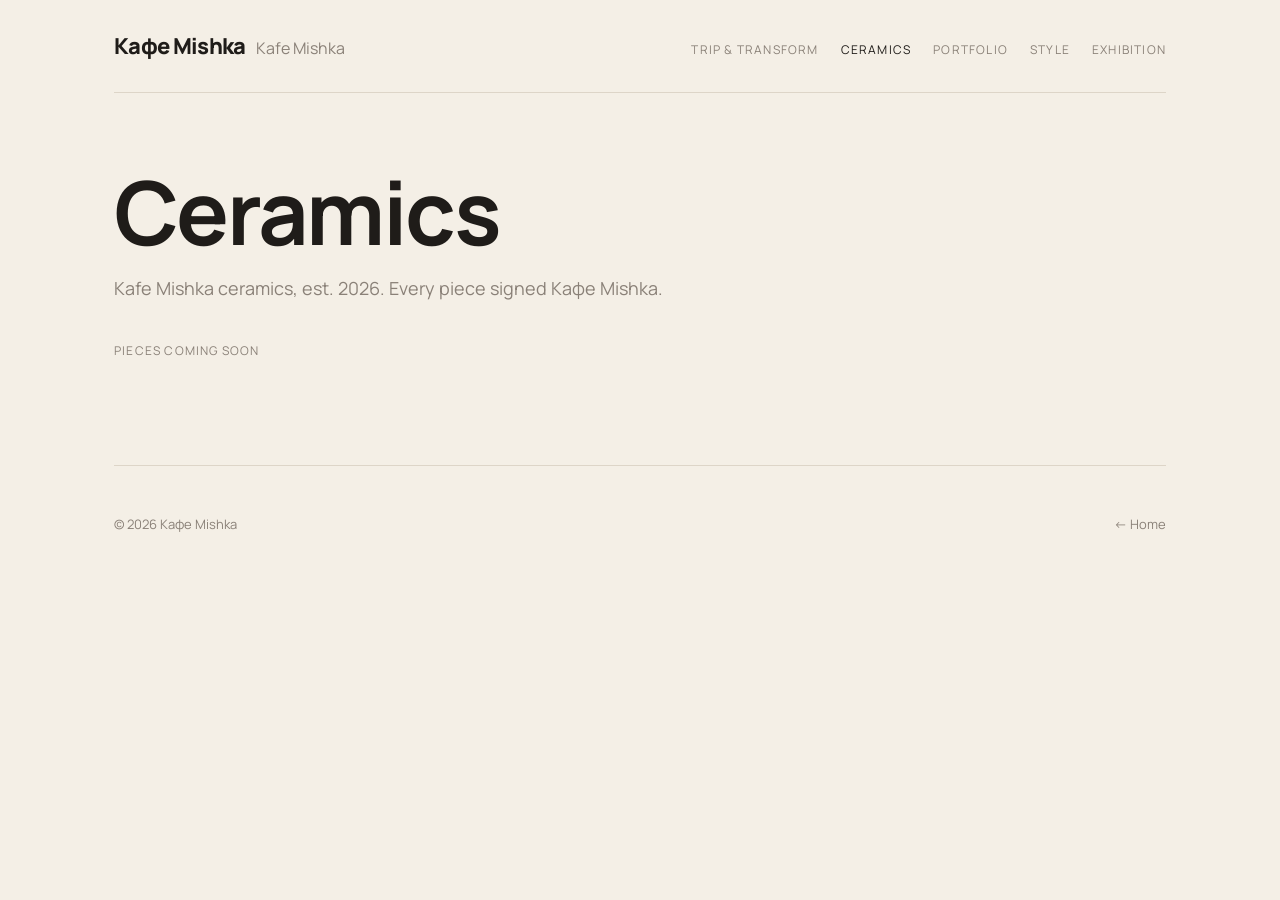
==== ceramics.html @ eb31283d "Add files via upload" ====
<!doctype html>
<html lang="en">
<head>
  <meta charset="utf-8">
  <meta name="viewport" content="width=device-width, initial-scale=1">
  <title>Ceramics · Kafe Mishka</title>
  <link rel="stylesheet" href="style.css">
</head>
<body>
<div class="wrap">

  <header>
    <a class="logo" href="index.html">Кафе Mishka<span>Kafe Mishka</span></a>
    <nav>
      <a href="trip-and-transform.html">Trip &amp; Transform</a>
      <a class="here" href="ceramics.html">Ceramics</a>
      <a href="portfolio.html">Portfolio</a>
      <a href="style.html">Style</a>
      <a href="exhibition.html">Exhibition</a>
    </nav>
  </header>

  <div class="page-title">
    <h1>Ceramics</h1>
    <!-- EDIT ME: the blurb about your ceramics -->
    <p>Kafe Mishka ceramics, est. 2026. Every piece signed Кафе Mishka.</p>
  </div>

  <!-- Everything in the "ceramics" folder shows up here automatically. -->
  <div>
    <p class="soon">Pieces coming soon</p>
    <div class="float" id="float"></div>
  </div>

  <footer>
    <span>© 2026 Кафе Mishka</span>
    <a href="index.html">← Home</a>
  </footer>

</div>

<script src="site.js"></script>
<script>
  /* ===== SERIES =====
     Photos whose names start with these words are kept together
     in a row, in number order (cookie01, cookie02, ...).
     To add a series, add a line. EDIT the titles freely.        */
  const SERIES = [
    { prefix: "cookie",    title: "Cookie" },
    { prefix: "collab",    title: "Collaborations" },
    { prefix: "horsehair", title: "Horsehair" },
  ];
  const SINGLES_BETWEEN_SERIES = 5;   // loose pieces shown between each series

  (async () => {
    const box = document.getElementById("float");
    const all = await imagesIn("ceramics");
    if (!all.length) return;
    dropSoon(box);

    const groups = SERIES.map(s => ({ ...s,
      files: all.filter(p => new RegExp("^" + s.prefix + "\\d", "i").test(baseName(p))) }))
      .filter(g => g.files.length);
    const inSeries = new Set(groups.flatMap(g => g.files));
    const singles = all.filter(p => !inSeries.has(p));

    // Build the page order: a few loose pieces, then a series, and repeat
    const order = [];
    let s = 0, g = 0;
    while (s < singles.length || g < groups.length) {
      for (let k = 0; k < SINGLES_BETWEEN_SERIES && s < singles.length; k++)
        order.push({ type: "piece", file: singles[s++], z: k });
      if (g < groups.length) order.push({ type: "series", group: groups[g++] });
    }

    const viewSet = order.flatMap(o => o.type === "piece" ? [o.file] : o.group.files);
    let n = 0;
    order.forEach(o => {
      if (o.type === "piece") {
        const div = document.createElement("div");
        div.className = "piece z" + o.z;
        div.appendChild(makeImg(o.file, viewSet, n++));
        box.appendChild(reveal(div));
      } else {
        const sec = document.createElement("div");
        sec.className = "series";
        sec.innerHTML = "<h3></h3><div class='row'></div>";
        sec.querySelector("h3").textContent = o.group.title;
        const row = sec.querySelector(".row");
        o.group.files.forEach(f => row.appendChild(makeImg(f, viewSet, n++)));
        box.appendChild(reveal(sec));
      }
    });
  })();
</script>
</body>
</html>
---- style.css ----
/* =====================================================
   KAFE MISHKA — shared styles for every page
   =====================================================

   CHANGING FONTS (this one file changes the whole site):
   1. In the @import line below, replace "Manrope" with the
      font name from fonts.google.com (spaces become +),
      e.g. family=Cormorant+Garamond:wght@400;500;700
   2. In --font-head / --font-body, put the same name in quotes.
   Fonts that also support Cyrillic (needed for "Кафе"):
     "Manrope", "Cormorant Garamond", "Unbounded", "Playfair Display",
     "EB Garamond", "Onest", "Inter", "PT Sans"                    */
@import url("https://fonts.googleapis.com/css2?family=Manrope:wght@400;500;700;800&display=swap");

:root {
  --font-head: "Manrope", system-ui, sans-serif;
  --font-body: "Manrope", system-ui, sans-serif;

  /* COLORS */
  --bg:      #f4efe6;   /* warm cream paper */
  --ink:     #1f1c19;   /* soft black text */
  --muted:   #8a8178;   /* grey-brown for small text */
  --line:    #ddd5c8;   /* thin dividers */
  --accent:  #9c5a3c;   /* terracotta, like fired clay */
  --hero-ink: #ffffff;  /* title color on the hero photo */
}

* { box-sizing: border-box; margin: 0; padding: 0; }

body {
  background: var(--bg);
  color: var(--ink);
  font-family: var(--font-body);
  font-size: 16px;
  line-height: 1.65;
  -webkit-font-smoothing: antialiased;
}
a { color: inherit; text-decoration: none; }
img { display: block; max-width: 100%; }

h1, h2, h3 {
  font-family: var(--font-head);
  font-weight: 700;
  letter-spacing: -0.03em;
  line-height: 1.05;
}

.wrap { max-width: 1100px; margin: 0 auto; padding: 0 24px; }

/* ---------- Header / navigation ---------- */
header {
  display: flex; justify-content: space-between; align-items: baseline;
  gap: 16px; flex-wrap: wrap;
  padding: 28px 0;
  border-bottom: 1px solid var(--line);
}
.logo { font-family: var(--font-head); font-weight: 800; font-size: 22px;
        letter-spacing: -0.03em; }
.logo span { font-weight: 400; color: var(--muted); font-size: 16px;
             letter-spacing: 0; margin-left: 10px; }
nav { display: flex; gap: 22px; flex-wrap: wrap; font-size: 12px;
      text-transform: uppercase; letter-spacing: 0.1em; }
nav a { color: var(--muted); transition: color .2s; }
nav a:hover, nav a.here { color: var(--ink); }

/* ---------- Hero (homepage photo) ---------- */
.hero {
  position: relative;
  margin-top: 32px;
  min-height: 66vh;
  display: flex;
  align-items: flex-start;            /* title sits at the TOP ... */
  justify-content: flex-start;        /* ... and LEFT, on the sky   */
  padding: 40px;
  background-color: #d9cdb9;
  background-image: url("hero.jpg");
  background-size: cover;
  background-position: center;
  overflow: hidden;
}
.hero::after {   /* subtle film grain */
  content: ""; position: absolute; inset: 0; pointer-events: none;
  opacity: .18; mix-blend-mode: multiply;
  background-image: url("data:image/svg+xml;utf8,<svg xmlns='http://www.w3.org/2000/svg' width='160' height='160'><filter id='n'><feTurbulence type='fractalNoise' baseFrequency='.9' numOctaves='2' stitchTiles='stitch'/></filter><rect width='100%' height='100%' filter='url(%23n)'/></svg>");
}
.hero h1 {
  position: relative; z-index: 1;
  color: var(--hero-ink);
  font-weight: 800;
  font-size: clamp(48px, 9vw, 124px);
  line-height: .9;
  letter-spacing: -0.05em;
}

.intro { max-width: 600px; margin: 56px 0 72px; font-size: 19px; }
.intro strong { display: block; font-family: var(--font-head);
                font-size: 30px; line-height: 1.2; letter-spacing: -0.03em;
                margin-bottom: 14px; }

/* ---------- Homepage: clickable section rows ---------- */
.rows a {
  display: grid; grid-template-columns: 60px 1fr 2fr 40px;
  gap: 24px; align-items: baseline;
  padding: 36px 0;
  border-top: 1px solid var(--line);
  transition: color .2s, padding-left .3s;
}
.rows a:last-child { border-bottom: 1px solid var(--line); }
.rows a:hover { color: var(--accent); padding-left: 10px; }
.rows .num { font-size: 12px; color: var(--muted); letter-spacing: .1em; }
.rows h2 { font-size: 36px; }
.rows p { color: var(--muted); max-width: 480px; }
.rows .arrow { font-size: 22px; text-align: right; }

/* ---------- Inner pages ---------- */
.page-title { padding: 72px 0 24px; }
.page-title h1 { font-size: clamp(44px, 7vw, 88px); }
.page-title p { max-width: 560px; margin-top: 16px; font-size: 18px; color: var(--muted); }

.subnav { display: flex; flex-wrap: wrap; gap: 8px; margin: 24px 0 8px; }
.subnav a {
  font-size: 12px; text-transform: uppercase; letter-spacing: .08em;
  border: 1px solid var(--line); padding: 7px 14px; border-radius: 100px;
  transition: background .2s, color .2s;
}
.subnav a:hover { background: var(--ink); color: var(--bg); }

.block {
  padding: 56px 0;
  border-top: 1px solid var(--line);
  margin-top: 32px;
  scroll-margin-top: 20px;
}
.block h2 { font-size: 34px; margin-bottom: 10px; }
.block > p { max-width: 560px; color: var(--muted); }
.soon { margin-top: 14px; font-size: 12px; color: var(--muted);
        text-transform: uppercase; letter-spacing: .1em; }

/* ---------- Zine cards ---------- */
.zines { display: grid; grid-template-columns: repeat(2, 1fr); gap: 24px; margin-top: 28px; }
.zine {
  border: 1px solid var(--line); padding: 28px;
  display: flex; flex-direction: column; gap: 10px;
}
.zine h3 { font-size: 26px; }
.zine p { color: var(--muted); font-size: 15px; }
.button {
  align-self: flex-start; margin-top: 8px;
  font-size: 12px; text-transform: uppercase; letter-spacing: .1em;
  background: var(--ink); color: var(--bg);
  padding: 11px 20px; border-radius: 100px; border: 0; cursor: pointer;
  font-family: var(--font-body);
  transition: background .2s;
}
.button:hover { background: var(--accent); }
.button.ghost { background: none; color: var(--muted); border: 1px solid var(--line); }

/* ---------- Heyzine zine covers (open as a pop-up) ---------- */
.zine .fp-thumb {
  width: 100%; max-width: 280px; height: auto;
  box-shadow: 0 12px 30px rgba(0,0,0,.12);
  transition: transform .35s;
}
.zine a:hover .fp-thumb { transform: translateY(-4px) rotate(-1deg); }
.zine-cover-empty {
  width: 100%; max-width: 280px; aspect-ratio: 3 / 4;
  background: var(--line); display: flex; align-items: center; justify-content: center;
  font-size: 12px; text-transform: uppercase; letter-spacing: .1em; color: var(--muted);
}

/* ---------- Portfolio tiles (one cover per section) ---------- */
.tiles { display: grid; grid-template-columns: repeat(3, 1fr); gap: 36px 24px; margin-top: 40px; }
.tile { display: block; }
.tile .cover {
  aspect-ratio: 4 / 5; overflow: hidden;
  background: var(--line);
  display: flex; align-items: center; justify-content: center;
  color: var(--muted); font-size: 12px; text-transform: uppercase; letter-spacing: .1em;
}
.tile .cover img { width: 100%; height: 100%; object-fit: cover; transition: transform .6s ease; }
.tile.ready, a.tile { cursor: pointer; }
.tile.ready:hover .cover img, a.tile:hover .cover img { transform: scale(1.04); }
.tile h3 { font-size: 22px; margin-top: 14px; }
.tile .count { font-size: 12px; color: var(--muted);
               text-transform: uppercase; letter-spacing: .1em; }
.tile.ready:hover .count, a.tile:hover .count { color: var(--accent); }
/* hover label over a cover (e.g. the coffee table book) */
.tile .cover { position: relative; }
.cover-hover {
  position: absolute; inset: 0; display: flex; align-items: flex-end;
  padding: 18px; color: #fff; font-size: 12px; font-weight: 700;
  text-transform: uppercase; letter-spacing: .1em;
  background: linear-gradient(transparent 55%, rgba(0,0,0,.55));
  opacity: 0; transition: opacity .35s;
}
.tile:hover .cover-hover { opacity: 1; }
.tile .sub { display: block; font-size: 15px; margin-top: 2px; }
.tile .sub em { color: var(--muted); font-style: normal; }

/* two zine covers side by side inside one tile */
.cover.pair { gap: 8px; padding: 18px; }
.cover.pair img { width: 48%; height: auto; object-fit: contain; box-shadow: 0 8px 20px rgba(0,0,0,.15); }
.cover.pair .zine-cover-empty { width: 48%; font-size: 10px; }

/* ---------- Collapsible stories (spreads) ---------- */
details.story { border-top: 1px solid var(--line); }
details.story:last-child { border-bottom: 1px solid var(--line); }
details.story summary {
  list-style: none; cursor: pointer;
  display: flex; justify-content: space-between; align-items: baseline;
  padding: 24px 0;
  font-family: var(--font-head); font-weight: 700;
  font-size: 24px; letter-spacing: -0.02em;
}
details.story summary::-webkit-details-marker { display: none; }
details.story summary::after { content: "+"; font-weight: 400; color: var(--muted);
                               transition: transform .3s; }
details.story[open] summary::after { transform: rotate(45deg); }
details.story img { width: 100%; margin-bottom: 28px; cursor: zoom-in; }
.stories { margin-top: 28px; }

/* ---------- Photo grid ---------- */
.grid { display: grid; grid-template-columns: repeat(3, 1fr); gap: 10px; margin-top: 28px; }
.grid img { width: 100%; aspect-ratio: 4 / 5; object-fit: cover;
            cursor: zoom-in; transition: opacity .25s; }
.grid img:hover { opacity: .85; }

/* ---------- Lightbox (big dark photo viewer) ---------- */
.lightbox {
  position: fixed; inset: 0; z-index: 100;
  background: rgba(15, 14, 13, .96);
  display: none; align-items: center; justify-content: center;
}
.lightbox.on { display: flex; }
.lightbox img { max-width: 92vw; max-height: 88vh; object-fit: contain; }
.lb-btn {
  position: absolute; background: none; border: 0; cursor: pointer;
  color: #ece6dc; font-size: 40px; line-height: 1; padding: 16px; opacity: .7;
}
.lb-btn:hover { opacity: 1; }
.lb-close { top: 12px; right: 16px; }
.lb-prev  { left: 8px; }
.lb-next  { right: 8px; }

/* ---------- Scroll-in animation ---------- */
.reveal { opacity: 0; transform: translateY(28px);
          transition: opacity .9s ease, transform .9s cubic-bezier(.2,.7,.2,1); }
.reveal.in { opacity: 1; transform: none; }
@media (prefers-reduced-motion: reduce) { .reveal { opacity: 1; transform: none; transition: none; } }

/* ---------- Sticky section menu (Trip & Transform) ---------- */
.spy {
  position: sticky; top: 0; z-index: 20;
  background: var(--bg);
  border-bottom: 1px solid var(--line);
  display: flex; gap: 6px; overflow-x: auto; scrollbar-width: none;
  padding: 12px 0;
}
.spy::-webkit-scrollbar { display: none; }
.spy a {
  flex: none;
  font-size: 12px; text-transform: uppercase; letter-spacing: .08em;
  padding: 7px 14px; border-radius: 100px; color: var(--muted);
  transition: background .3s, color .3s;
}
.spy a:hover { color: var(--ink); }
.spy a.active { background: var(--ink); color: var(--bg); }

/* Chapter headers (Vol. 1 / Vol. 2) */
.chapter { padding: 88px 0 24px; scroll-margin-top: 60px; }
.chapter .kicker { font-size: 12px; text-transform: uppercase; letter-spacing: .12em; color: var(--accent); }
.chapter h2 { font-size: clamp(36px, 5vw, 60px); margin: 8px 0 12px; }
.chapter > p { max-width: 560px; color: var(--muted); }
.block { scroll-margin-top: 60px; }

/* ---------- Spreads: big, side-scrolling strip ---------- */
.strip {
  display: flex; gap: 20px; overflow-x: auto;
  scroll-snap-type: x mandatory; padding: 28px 0 14px;
  margin-right: -24px; padding-right: 24px;
}
.strip figure { flex: none; width: min(860px, 88vw); scroll-snap-align: start; }
.strip img { width: 100%; cursor: zoom-in; box-shadow: 0 10px 30px rgba(0,0,0,.08); }
.strip figcaption { margin-top: 12px; display: flex; gap: 14px; align-items: baseline;
                    font-size: 13px; font-weight: 700; letter-spacing: -0.01em; }
.strip .fig-num { font-size: 11px; font-weight: 500; color: var(--muted); letter-spacing: .1em; }
.strip-bar { display: none; justify-content: space-between; align-items: center; gap: 12px;
             margin-top: 8px; }
.strip-hint { font-size: 12px; color: var(--muted); letter-spacing: .06em; }
.strip-arrows { display: flex; gap: 8px; }
.strip-arrows button {
  width: 40px; height: 40px; border-radius: 50%; cursor: pointer;
  border: 1px solid var(--line); background: none; color: var(--ink); font-size: 16px;
  transition: background .2s, color .2s;
}
.strip-arrows button:hover { background: var(--ink); color: var(--bg); }

/* ---------- "More from the trip" cards ---------- */
.more { display: grid; grid-template-columns: repeat(4, 1fr); gap: 20px; margin-top: 28px; }
.more .tile .cover { aspect-ratio: 1 / 1; }

/* ---------- Ceramics: floating zig-zag layout ---------- */
.float { display: flex; flex-direction: column; gap: 72px; margin-top: 40px; }
.float .piece { width: 44%; }
.float .piece img { width: 100%; cursor: zoom-in; }
.float .piece.z0 { align-self: flex-start; width: 46%; }
.float .piece.z1 { align-self: flex-end;   width: 38%; margin-top: -140px; }
.float .piece.z2 { align-self: center;     width: 52%; }
.float .piece.z3 { align-self: flex-start; width: 36%; margin-left: 8%; }
.float .piece.z4 { align-self: flex-end;   width: 44%; margin-right: 6%; margin-top: -160px; }
.series { width: 100%; }
.series h3 { font-size: 13px; text-transform: uppercase; letter-spacing: .12em;
             color: var(--accent); font-weight: 700; margin-bottom: 14px; }
.series .row { display: flex; gap: 16px; overflow-x: auto; padding-bottom: 8px; }
.series .row img { flex: none; height: 380px; width: auto; cursor: zoom-in; }

footer {
  padding: 48px 0 64px; margin-top: 64px;
  border-top: 1px solid var(--line);
  font-size: 13px; color: var(--muted);
  display: flex; justify-content: space-between; flex-wrap: wrap; gap: 12px;
}

@media (max-width: 700px) {
  .hero { padding: 24px; min-height: 52vh; }
  .rows a { grid-template-columns: 1fr 30px; gap: 8px; }
  .rows .num { grid-column: 1 / -1; }
  .rows p { grid-column: 1 / -1; }
  .zines { grid-template-columns: 1fr; }
  .tiles { grid-template-columns: repeat(2, 1fr); gap: 28px 14px; }
  .more { grid-template-columns: repeat(2, 1fr); }
  .float { gap: 40px; }
  .float .piece[class*="z"] { width: 78%; margin: 0; }
  .float .piece.z1, .float .piece.z4 { align-self: flex-end; }
  .series .row img { height: 240px; }
  .grid { grid-template-columns: repeat(2, 1fr); }
}
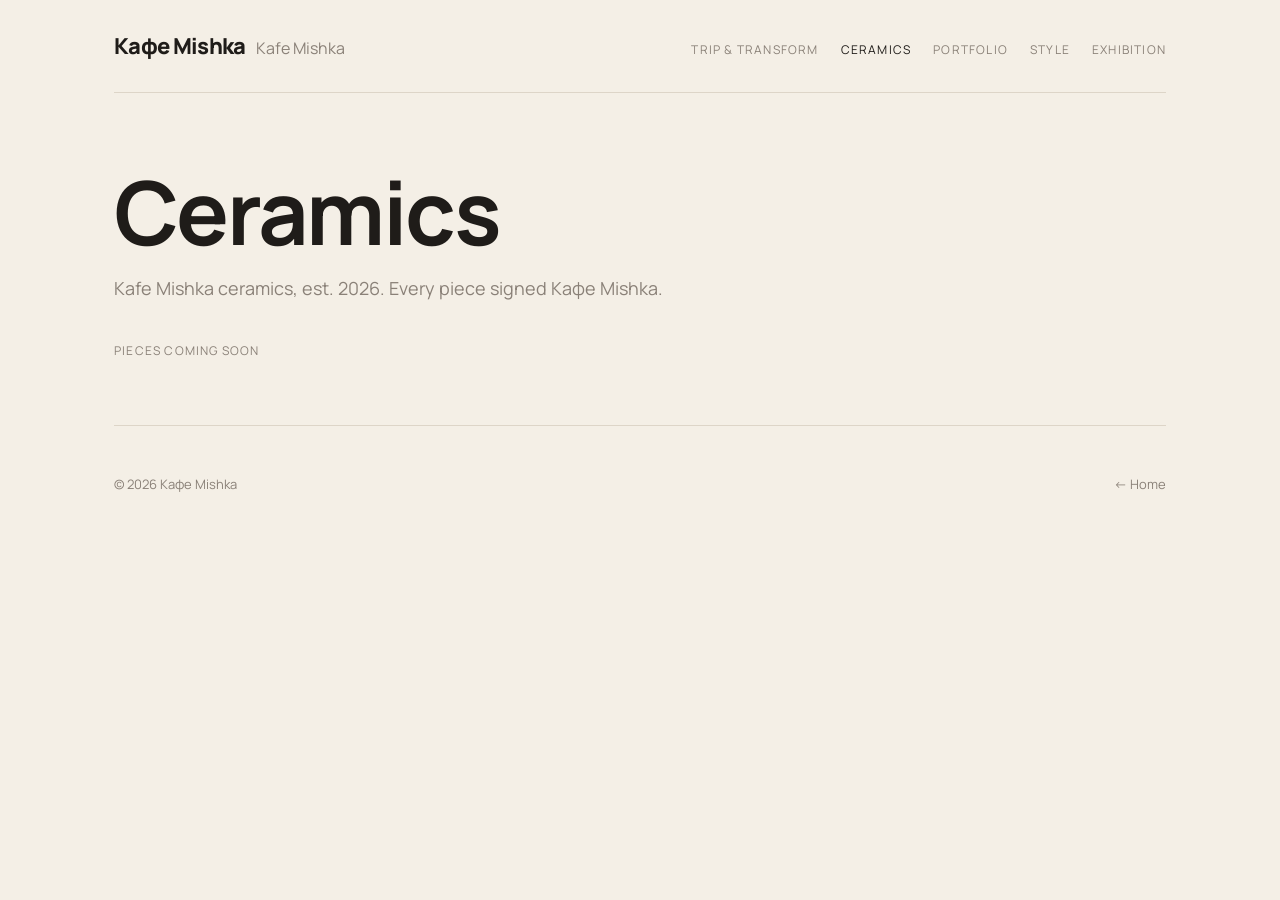
==== commit ab75564b: "Add files via upload" ====
--- a/ceramics.html
+++ b/ceramics.html
@@ -26,11 +26,10 @@
     <p>Kafe Mishka ceramics, est. 2026. Every piece signed Кафе Mishka.</p>
   </div>
 
-  <!-- Everything in the "ceramics" folder shows up here automatically. -->
-  <div>
-    <p class="soon">Pieces coming soon</p>
-    <div class="float" id="float"></div>
-  </div>
+  <!-- Everything in the "ceramics" folder shows up here automatically,
+       sorted into the sections listed at the bottom of this file. -->
+  <p class="soon">Pieces coming soon</p>
+  <div id="ceramics"></div>
 
   <footer>
     <span>© 2026 Кафе Mishka</span>
@@ -41,56 +40,101 @@
 
 <script src="site.js"></script>
 <script>
-  /* ===== SERIES =====
-     Photos whose names start with these words are kept together
-     in a row, in number order (cookie01, cookie02, ...).
-     To add a series, add a line. EDIT the titles freely.        */
-  const SERIES = [
-    { prefix: "cookie",    title: "Cookie" },
-    { prefix: "collab",    title: "Collaborations" },
-    { prefix: "horsehair", title: "Horsehair" },
+  /* ===== CERAMICS SECTIONS =====  EDIT ME
+     Each section collects the photos whose file names START with
+     its prefix (img_, horsehair, collab ...), in number order.
+     Change titles freely. Sections appear in this order.
+
+     layout:  "float"  = airy zig-zag gallery
+              "bunch"  = tight grouped cluster
+              "row"    = one straight row
+              "single" = one photo with a caption underneath
+     shuffle: true = new random order on every visit
+     inside:  a smaller sub-group shown inside the section above it */
+  const SECTIONS = [
+    { title: "Finished Pieces",     prefix: "img_",      layout: "float", shuffle: true },
+    { title: "Horse Hair Raku",     prefix: "horsehair", layout: "bunch" },
+    { title: "M+N Collab",          prefix: "collab",    layout: "bunch" },
+    { title: "Utilitarian Pottery", prefix: "inuse",     layout: "bunch",
+      inside: { title: "Ginger cookie anyone?", prefix: "cookie", layout: "row" } },
+    { title: "",                    prefix: "kafemishkabag", layout: "single",
+      caption: "Pottery bag embroidery by NR" },
   ];
-  const SINGLES_BETWEEN_SERIES = 5;   // loose pieces shown between each series
+  // Photos that match no section are shown at the very end, untitled.
+
+  const mix = a => { for (let i = a.length - 1; i > 0; i--) { const j = Math.floor(Math.random() * (i + 1)); [a[i], a[j]] = [a[j], a[i]]; } return a; };
+
+  function render(files, layout, shuffle) {
+    files = shuffle ? mix(files.slice()) : files;
+    const box = document.createElement("div");
+    if (layout === "float") {
+      box.className = "float";
+      let prev = null;
+      files.forEach((f, i) => {
+        let opts = [0, 1, 2, 3, 4].filter(z => z !== prev);
+        if (prev !== 0 && prev !== 3) opts = opts.filter(z => z !== 1 && z !== 4);
+        const z = shuffle ? opts[Math.floor(Math.random() * opts.length)] : [0, 1, 2, 3, 4][i % 5];
+        prev = z;
+        const d = document.createElement("div");
+        d.className = "piece z" + z;
+        d.appendChild(makeImg(f, files, i));
+        box.appendChild(reveal(d));
+      });
+    } else {
+      box.className = layout;                       // "bunch", "row" or "single"
+      if (layout === "row") box.style.setProperty("--n", files.length);
+      files.forEach((f, i) => {
+        const img = makeImg(f, files, i);
+        img.loading = "eager";
+        box.appendChild(layout === "bunch" ? reveal(img) : img);
+      });
+      if (layout !== "bunch") reveal(box);
+    }
+    return box;
+  }
+
+  function heading(tag, text, cls) {
+    const h = document.createElement(tag);
+    h.className = cls; h.textContent = text;
+    return h;
+  }
 
   (async () => {
-    const box = document.getElementById("float");
+    const page = document.getElementById("ceramics");
     const all = await imagesIn("ceramics");
     if (!all.length) return;
-    dropSoon(box);
+    dropSoon(page);
+    const used = new Set();
+    const take = prefix => all.filter(p => !used.has(p) &&
+      baseName(p).toLowerCase().startsWith(prefix.toLowerCase())).map(p => (used.add(p), p));
 
-    const groups = SERIES.map(s => ({ ...s,
-      files: all.filter(p => new RegExp("^" + s.prefix + "\\d", "i").test(baseName(p))) }))
-      .filter(g => g.files.length);
-    const inSeries = new Set(groups.flatMap(g => g.files));
-    const singles = all.filter(p => !inSeries.has(p));
+    const built = SECTIONS.map(sec => {
+      const files = take(sec.prefix);
+      const sub = sec.inside ? { ...sec.inside, files: take(sec.inside.prefix) } : null;
+      return { sec, files, sub };
+    });
+    const leftover = all.filter(p => !used.has(p));
 
-    // Build the page order: a few loose pieces, then a series, and repeat
-    const order = [];
-    let s = 0, g = 0;
-    while (s < singles.length || g < groups.length) {
-      for (let k = 0; k < SINGLES_BETWEEN_SERIES && s < singles.length; k++)
-        order.push({ type: "piece", file: singles[s++], z: k });
-      if (g < groups.length) order.push({ type: "series", group: groups[g++] });
+    built.forEach(({ sec, files, sub }) => {
+      if (!files.length && !(sub && sub.files.length)) return;
+      const wrap = document.createElement("section");
+      wrap.className = "cer-section";
+      if (sec.title) wrap.appendChild(reveal(heading("h2", sec.title, "cer-title")));
+      if (files.length) wrap.appendChild(render(files, sec.layout, sec.shuffle));
+      if (sec.caption && files.length) wrap.appendChild(heading("p", sec.caption, "cer-caption"));
+      if (sub && sub.files.length) {
+        if (sub.title) wrap.appendChild(reveal(heading("h3", sub.title, "cer-subtitle")));
+        wrap.appendChild(render(sub.files, sub.layout, false));
+      }
+      page.appendChild(wrap);
+    });
+
+    if (leftover.length) {
+      const wrap = document.createElement("section");
+      wrap.className = "cer-section";
+      wrap.appendChild(render(leftover, "bunch", false));
+      page.appendChild(wrap);
     }
-
-    const viewSet = order.flatMap(o => o.type === "piece" ? [o.file] : o.group.files);
-    let n = 0;
-    order.forEach(o => {
-      if (o.type === "piece") {
-        const div = document.createElement("div");
-        div.className = "piece z" + o.z;
-        div.appendChild(makeImg(o.file, viewSet, n++));
-        box.appendChild(reveal(div));
-      } else {
-        const sec = document.createElement("div");
-        sec.className = "series";
-        sec.innerHTML = "<h3></h3><div class='row'></div>";
-        sec.querySelector("h3").textContent = o.group.title;
-        const row = sec.querySelector(".row");
-        o.group.files.forEach(f => row.appendChild(makeImg(f, viewSet, n++)));
-        box.appendChild(reveal(sec));
-      }
-    });
   })();
 </script>
 </body>
--- a/style.css
+++ b/style.css
@@ -311,8 +311,26 @@
 .series { width: 100%; }
 .series h3 { font-size: 13px; text-transform: uppercase; letter-spacing: .12em;
              color: var(--accent); font-weight: 700; margin-bottom: 14px; }
-.series .row { display: flex; gap: 16px; overflow-x: auto; padding-bottom: 8px; }
-.series .row img { flex: none; height: 380px; width: auto; cursor: zoom-in; }
+.series .row { display: flex; flex-wrap: wrap; gap: 16px; }
+.series .row img { flex: none; height: 340px; width: auto; max-width: 100%; object-fit: contain; cursor: zoom-in; }
+
+/* ---------- Ceramics sections ---------- */
+.cer-section { padding: 72px 0 0; }
+.cer-section:first-child { padding-top: 24px; }
+.cer-title { font-size: clamp(30px, 4vw, 44px); margin-bottom: 28px; text-transform: none; }
+.cer-subtitle { font-size: 20px; font-style: italic; font-weight: 500;
+                letter-spacing: -0.01em; margin: 48px 0 16px; color: var(--accent); }
+.cer-caption { margin-top: 12px; font-size: 13px; color: var(--muted); letter-spacing: .02em; }
+.cer-section .float { margin-top: 0; }
+/* tight grouped cluster: photos keep their shape, packed in columns */
+.bunch { columns: 3 220px; column-gap: 10px; }
+.bunch img { width: 100%; margin-bottom: 10px; break-inside: avoid; cursor: zoom-in; }
+/* one straight row, all the same height */
+.row { display: grid; grid-template-columns: repeat(var(--n, 3), 1fr); gap: 10px; }
+.row img { width: 100%; aspect-ratio: 4 / 5; object-fit: cover; cursor: zoom-in; }
+/* one photo with a caption */
+.single { max-width: 560px; }
+.single img { width: 100%; cursor: zoom-in; }
 
 footer {
   padding: 48px 0 64px; margin-top: 64px;
@@ -332,6 +350,6 @@
   .float { gap: 40px; }
   .float .piece[class*="z"] { width: 78%; margin: 0; }
   .float .piece.z1, .float .piece.z4 { align-self: flex-end; }
-  .series .row img { height: 240px; }
+  .series .row img { height: 200px; }
   .grid { grid-template-columns: repeat(2, 1fr); }
 }
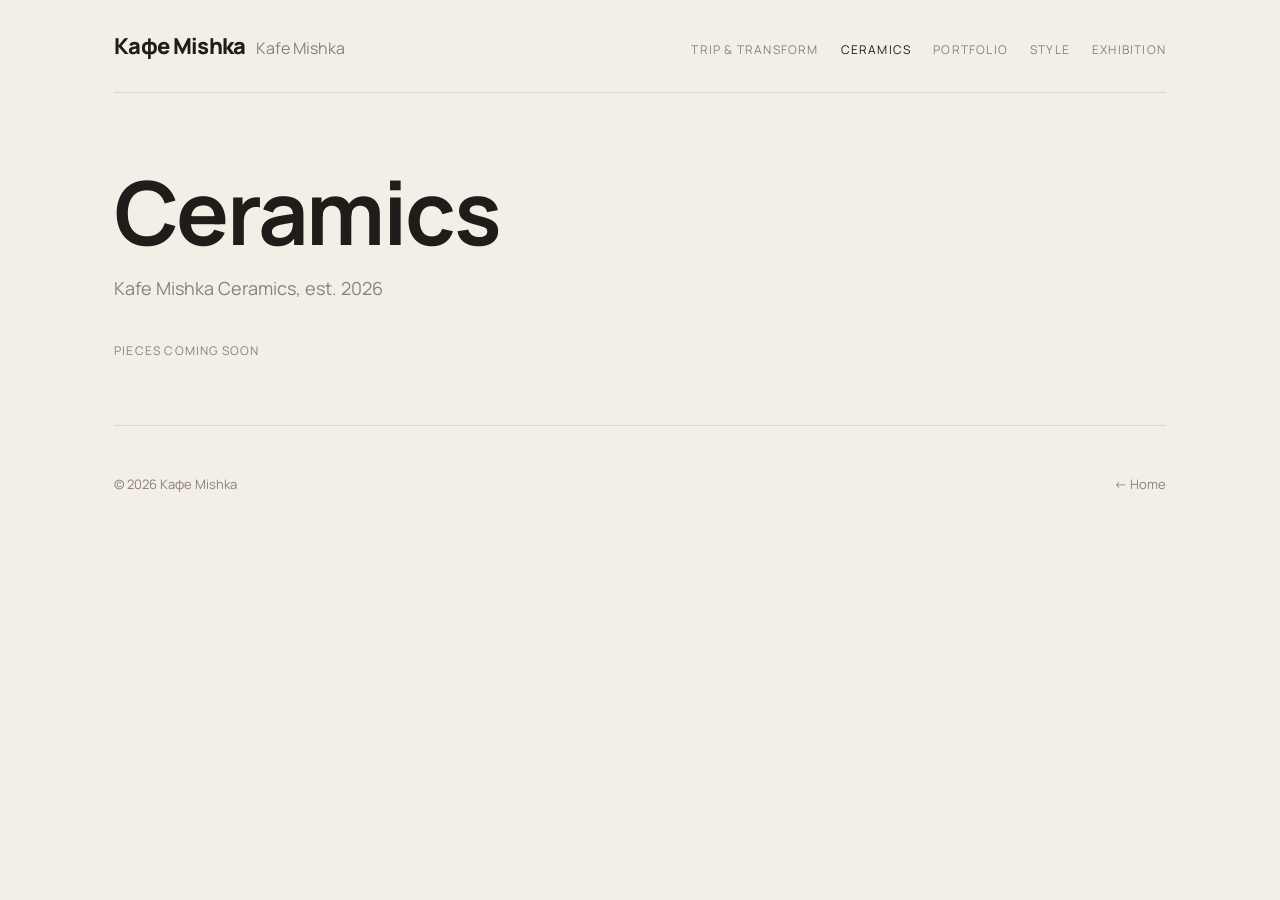
==== commit ca552686: "Ceramics: exact lowercase titles, sticky section menu, in the studio section, lighter headings; add " ====
--- a/ceramics.html
+++ b/ceramics.html
@@ -4,6 +4,7 @@
   <meta charset="utf-8">
   <meta name="viewport" content="width=device-width, initial-scale=1">
   <title>Ceramics · Kafe Mishka</title>
+  <link rel="icon" type="image/svg+xml" href="favicon.svg">
   <link rel="stylesheet" href="style.css">
 </head>
 <body>
@@ -23,11 +24,13 @@
   <div class="page-title">
     <h1>Ceramics</h1>
     <!-- EDIT ME: the blurb about your ceramics -->
-    <p>Kafe Mishka ceramics, est. 2026. Every piece signed Кафе Mishka.</p>
+    <p>Kafe Mishka Ceramics, est. 2026</p>
   </div>
 
   <!-- Everything in the "ceramics" folder shows up here automatically,
        sorted into the sections listed at the bottom of this file. -->
+  <!-- Sticky menu: filled in automatically with the sections below -->
+  <div class="spy lower" id="spy"></div>
   <p class="soon">Pieces coming soon</p>
   <div id="ceramics"></div>
 
@@ -42,55 +45,54 @@
 <script>
   /* ===== CERAMICS SECTIONS =====  EDIT ME
      Each section collects the photos whose file names START with
-     its prefix (img_, horsehair, collab ...), in number order.
-     Change titles freely. Sections appear in this order.
+     one of its prefixes, in number order. Titles appear exactly as
+     typed. Sections appear in this order, and each one gets a
+     button in the sticky menu at the top.
 
-     layout:  "float"  = airy zig-zag gallery
-              "bunch"  = tight grouped cluster
-              "row"    = one straight row
-              "single" = one photo with a caption underneath
-     shuffle: true = new random order on every visit
-     inside:  a smaller sub-group shown inside the section above it */
+     layout:   "float" = airy gallery, mixed sizes
+               "bunch" = tight grouped cluster
+               "row"   = one straight row
+     shuffle:  true = new random order on every visit
+     inside:   a smaller sub-group shown inside the section above it
+     captions: a short line under one specific photo                 */
   const SECTIONS = [
-    { title: "Finished Pieces",     prefix: "img_",      layout: "float", shuffle: true },
-    { title: "Horse Hair Raku",     prefix: "horsehair", layout: "bunch" },
-    { title: "M+N Collab",          prefix: "collab",    layout: "bunch" },
-    { title: "Utilitarian Pottery", prefix: "inuse",     layout: "bunch",
-      inside: { title: "Ginger cookie anyone?", prefix: "cookie", layout: "row" } },
-    { title: "",                    prefix: "kafemishkabag", layout: "single",
-      caption: "Pottery bag embroidery by NR" },
+    { title: "finished pieces",     prefixes: ["img_"],      layout: "float", shuffle: true },
+    { title: "horse hair raku",     prefixes: ["horsehair"], layout: "bunch" },
+    { title: "M+N collab",          prefixes: ["collab"],    layout: "bunch" },
+    { title: "utilitarian pottery", prefixes: ["inuse"],     layout: "bunch",
+      inside: { title: "ginger cookie anyone?", prefixes: ["cookie"], layout: "row" } },
+    { title: "in the studio",       prefixes: ["studio", "kafe"], layout: "bunch",
+      captions: { kafemishkabag: "pottery bag embroidery by NR" } },
   ];
   // Photos that match no section are shown at the very end, untitled.
 
-  const mix = a => { for (let i = a.length - 1; i > 0; i--) { const j = Math.floor(Math.random() * (i + 1)); [a[i], a[j]] = [a[j], a[i]]; } return a; };
+  const slug = t => "s-" + t.toLowerCase().replace(/[^a-z0-9]+/g, "-").replace(/^-|-$/g, "");
 
-  function render(files, layout, shuffle) {
-    files = shuffle ? mix(files.slice()) : files;
+  function render(files, layout, shuffle, captions) {
+    if (layout === "float") return renderFloat(files, shuffle);
     const box = document.createElement("div");
-    if (layout === "float") {
-      box.className = "float";
-      let prev = null;
-      files.forEach((f, i) => {
-        let opts = [0, 1, 2, 3, 4].filter(z => z !== prev);
-        if (prev !== 0 && prev !== 3) opts = opts.filter(z => z !== 1 && z !== 4);
-        const z = shuffle ? opts[Math.floor(Math.random() * opts.length)] : [0, 1, 2, 3, 4][i % 5];
-        prev = z;
-        const d = document.createElement("div");
-        d.className = "piece z" + z;
-        d.appendChild(makeImg(f, files, i));
-        box.appendChild(reveal(d));
-      });
-    } else {
-      box.className = layout;                       // "bunch", "row" or "single"
-      if (layout === "row") box.style.setProperty("--n", files.length);
-      files.forEach((f, i) => {
-        const img = makeImg(f, files, i);
-        img.loading = "eager";
+    box.className = layout;                         // "bunch" or "row"
+    if (layout === "row") box.style.setProperty("--n", files.length);
+    files.forEach((f, i) => {
+      const img = makeImg(f, files, i);
+      img.loading = "eager";
+      const cap = captions && captions[baseName(f).toLowerCase()];
+      if (cap) {
+        const fig = document.createElement("figure");
+        fig.className = "cap";
+        const fc = document.createElement("figcaption");
+        fc.textContent = cap;
+        fig.append(img, fc);
+        box.appendChild(layout === "bunch" ? reveal(fig) : fig);
+      } else {
         box.appendChild(layout === "bunch" ? reveal(img) : img);
-      });
-      if (layout !== "bunch") reveal(box);
-    }
-    return box;
+      }
+    });
+    if (layout === "row") return reveal(box);
+    const holder = document.createElement("div");   // cluster drifts gently on scroll
+    holder.dataset.speed = 0.05;
+    holder.appendChild(box);
+    return holder;
   }
 
   function heading(tag, text, cls) {
@@ -101,32 +103,35 @@
 
   (async () => {
     const page = document.getElementById("ceramics");
+    const spy = document.getElementById("spy");
     const all = await imagesIn("ceramics");
-    if (!all.length) return;
+    if (!all.length) { spy.remove(); return; }
     dropSoon(page);
     const used = new Set();
-    const take = prefix => all.filter(p => !used.has(p) &&
-      baseName(p).toLowerCase().startsWith(prefix.toLowerCase())).map(p => (used.add(p), p));
+    const take = prefixes => all.filter(p => !used.has(p) &&
+      prefixes.some(x => baseName(p).toLowerCase().startsWith(x.toLowerCase())))
+      .map(p => (used.add(p), p));
 
-    const built = SECTIONS.map(sec => {
-      const files = take(sec.prefix);
-      const sub = sec.inside ? { ...sec.inside, files: take(sec.inside.prefix) } : null;
-      return { sec, files, sub };
-    });
+    const built = SECTIONS.map(sec => ({
+      sec, files: take(sec.prefixes),
+      sub: sec.inside ? { ...sec.inside, files: take(sec.inside.prefixes) } : null }));
     const leftover = all.filter(p => !used.has(p));
 
     built.forEach(({ sec, files, sub }) => {
       if (!files.length && !(sub && sub.files.length)) return;
       const wrap = document.createElement("section");
-      wrap.className = "cer-section";
-      if (sec.title) wrap.appendChild(reveal(heading("h2", sec.title, "cer-title")));
-      if (files.length) wrap.appendChild(render(files, sec.layout, sec.shuffle));
-      if (sec.caption && files.length) wrap.appendChild(heading("p", sec.caption, "cer-caption"));
+      wrap.className = "cer-section block";
+      wrap.id = slug(sec.title);
+      wrap.appendChild(reveal(heading("h2", sec.title, "cer-title")));
+      if (files.length) wrap.appendChild(render(files, sec.layout, sec.shuffle, sec.captions));
       if (sub && sub.files.length) {
-        if (sub.title) wrap.appendChild(reveal(heading("h3", sub.title, "cer-subtitle")));
-        wrap.appendChild(render(sub.files, sub.layout, false));
+        wrap.appendChild(reveal(heading("h3", sub.title, "cer-subtitle")));
+        wrap.appendChild(render(sub.files, sub.layout, false, sub.captions));
       }
       page.appendChild(wrap);
+      const a = document.createElement("a");
+      a.href = "#" + wrap.id; a.textContent = sec.title;
+      spy.appendChild(a);
     });
 
     if (leftover.length) {
@@ -135,6 +140,7 @@
       wrap.appendChild(render(leftover, "bunch", false));
       page.appendChild(wrap);
     }
+    if (spy.children.length < 2) spy.remove(); else scrollSpy("spy");
   })();
 </script>
 </body>
--- a/style.css
+++ b/style.css
@@ -10,7 +10,7 @@
    Fonts that also support Cyrillic (needed for "Кафе"):
      "Manrope", "Cormorant Garamond", "Unbounded", "Playfair Display",
      "EB Garamond", "Onest", "Inter", "PT Sans"                    */
-@import url("https://fonts.googleapis.com/css2?family=Manrope:wght@400;500;700;800&display=swap");
+@import url("https://fonts.googleapis.com/css2?family=Manrope:wght@400;500;600;700;800&display=swap");
 
 :root {
   --font-head: "Manrope", system-ui, sans-serif;
@@ -265,6 +265,7 @@
 }
 .spy a:hover { color: var(--ink); }
 .spy a.active { background: var(--ink); color: var(--bg); }
+.spy.lower a { text-transform: none; letter-spacing: 0; font-size: 14px; }  /* keeps titles exactly as typed */
 
 /* Chapter headers (Vol. 1 / Vol. 2) */
 .chapter { padding: 88px 0 24px; scroll-margin-top: 60px; }
@@ -314,12 +315,25 @@
 .series .row { display: flex; flex-wrap: wrap; gap: 16px; }
 .series .row img { flex: none; height: 340px; width: auto; max-width: 100%; object-fit: contain; cursor: zoom-in; }
 
+/* ---------- Varied-scale flow (Ceramics, Film Photos) ---------- */
+.flow { display: flex; flex-direction: column; gap: 64px; padding-top: 40px; }
+.piece-flow.left   { align-self: flex-start; }
+.piece-flow.right  { align-self: flex-end; }
+.piece-flow.center { align-self: center; }
+.piece-flow img { width: 100%; cursor: zoom-in; will-change: transform; }
+@media (max-width: 700px) { .flow { gap: 36px; } .bunch { columns: 2; column-gap: 8px; } .bunch img { margin-bottom: 8px; } }
+
 /* ---------- Ceramics sections ---------- */
-.cer-section { padding: 72px 0 0; }
-.cer-section:first-child { padding-top: 24px; }
-.cer-title { font-size: clamp(30px, 4vw, 44px); margin-bottom: 28px; text-transform: none; }
+.cer-section { padding: 56px 0 0; margin: 0; border: 0; }
+.cer-section:first-child { padding-top: 32px; }
+.cer-title { font-size: clamp(28px, 3.6vw, 40px); font-weight: 600; margin-bottom: 20px;
+             text-transform: none; position: relative; z-index: 2; }
+.cer-section .flow { gap: 48px; }
+.cap { break-inside: avoid; margin-bottom: 10px; }
+.cap img { margin-bottom: 0; }
+.cap figcaption { margin-top: 8px; font-size: 13px; color: var(--muted); }
 .cer-subtitle { font-size: 20px; font-style: italic; font-weight: 500;
-                letter-spacing: -0.01em; margin: 48px 0 16px; color: var(--accent); }
+                letter-spacing: -0.01em; margin: 36px 0 14px; color: var(--accent); }
 .cer-caption { margin-top: 12px; font-size: 13px; color: var(--muted); letter-spacing: .02em; }
 .cer-section .float { margin-top: 0; }
 /* tight grouped cluster: photos keep their shape, packed in columns */
